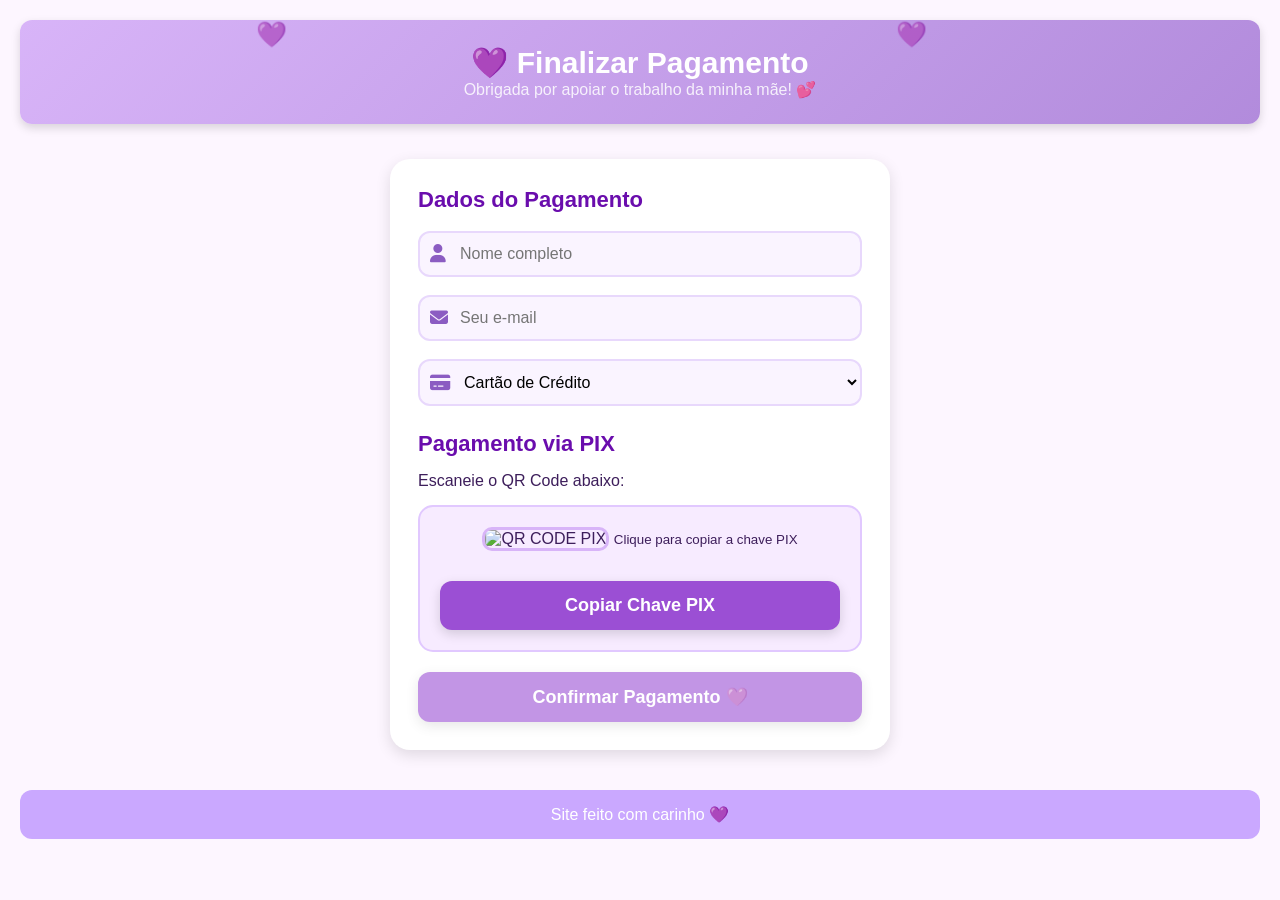
==== docs/pagamento.html @ 6ed1b5f1 "commit inicial" ====
<!DOCTYPE html>
<html lang="pt-br">

<head>
    <meta charset="UTF-8">
    <meta name="viewport" content="width=device-width, initial-scale=1.0">
    <title>Pagamento</title>
    <link rel="stylesheet" href="css/pagamento.css">

    <!-- Ícones -->
    <link rel="stylesheet" href="https://cdnjs.cloudflare.com/ajax/libs/font-awesome/6.5.0/css/all.min.css">
</head>

<body>

    <div class="hearts"></div>

    <header>
        <h1>💜 Finalizar Pagamento</h1>
        <p class="sub">Obrigada por apoiar o trabalho da minha mãe! 💕</p>
    </header>

    <div class="pagamento-container">

        <h2>Dados do Pagamento</h2>

        <div class="input-group">
            <i class="fa-solid fa-user"></i>
            <input type="text" placeholder="Nome completo">
        </div>

        <div class="input-group">
            <i class="fa-solid fa-envelope"></i>
            <input type="email" placeholder="Seu e-mail">
        </div>

        <div class="input-group">
            <i class="fa-solid fa-credit-card"></i>
            <select>
                <option>Cartão de Crédito</option>
                <option>Boleto</option>
                <option>PIX</option>
            </select>
        </div>

        <h2 style="margin-top: 25px;">Pagamento via PIX</h2>
        <p>Escaneie o QR Code abaixo:</p>

        <div class="pix-area">
            <img src="https://api.qrserver.com/v1/create-qr-code/?size=220x220&data=PAGAMENTO-SOFONIAS" alt="QR CODE PIX">
            <small>Clique para copiar a chave PIX</small>

            <button id="copiarPix">Copiar Chave PIX</button>
        </div>

        <button id="confirmarPagamento">Confirmar Pagamento 💜</button>
        <div class="sucesso" id="msgSucesso">Pagamento confirmado! Obrigado 💕</div>
    </div>

    <footer>
        <p>Site feito com carinho 💜</p>
    </footer>


    <!-- 🔥 RECIBO – AGORA COLOCADO ANTES DO SCRIPT -->
    <div id="recibo" class="recibo">
        <div class="recibo-card">
            <h2>💜 Recibo de Pagamento</h2>

            <p><strong>Nome:</strong> <span id="r-nome"></span></p>
            <p><strong>E-mail:</strong> <span id="r-email"></span></p>
            <p><strong>Método:</strong> <span id="r-metodo"></span></p>
            <p><strong>Data:</strong> <span id="r-data"></span></p>

            <button id="baixarPDF">Baixar PDF</button>
            <button id="fecharRecibo" class="fechar">Fechar</button>
        </div>
    </div>


    <!-- 🔥 SCRIPT NO FINAL (agora funciona 100%) -->
    <script>
        const nome = document.querySelector('input[type="text"]');
        const email = document.querySelector('input[type="email"]');
        const metodo = document.querySelector('select');
        const btnConfirmar = document.getElementById("confirmarPagamento");

        const recibo = document.getElementById("recibo");
        const rNome = document.getElementById("r-nome");
        const rEmail = document.getElementById("r-email");
        const rMetodo = document.getElementById("r-metodo");
        const rData = document.getElementById("r-data");

        // Começa desabilitado
        btnConfirmar.disabled = true;
        btnConfirmar.style.opacity = "0.6";
        btnConfirmar.style.cursor = "not-allowed";

        function validar() {
            if (nome.value.trim() !== "" &&
                email.value.trim() !== "" &&
                metodo.value.trim() !== "") {

                btnConfirmar.disabled = false;
                btnConfirmar.style.opacity = "1";
                btnConfirmar.style.cursor = "pointer";

            } else {
                btnConfirmar.disabled = true;
                btnConfirmar.style.opacity = "0.6";
                btnConfirmar.style.cursor = "not-allowed";
            }
        }

        nome.addEventListener("input", validar);
        email.addEventListener("input", validar);
        metodo.addEventListener("change", validar);

        // Confirmar pagamento → abrir recibo
        btnConfirmar.addEventListener("click", () => {
            document.getElementById("msgSucesso").style.display = "block";

            rNome.textContent = nome.value;
            rEmail.textContent = email.value;
            rMetodo.textContent = metodo.value;
            rData.textContent = new Date().toLocaleString("pt-BR");

            recibo.style.display = "flex";
        });

        // Fechar recibo
        document.getElementById("fecharRecibo").addEventListener("click", () => {
            recibo.style.display = "none";
            window.location.href = "index.html";
            // 🔁 Troque "index.html" pelo nome da sua página principal caso seja outro
        });


        // Baixar arquivo (recibo)
        document.getElementById("baixarPDF").addEventListener("click", () => {
            const conteudo = `
Recibo de Pagamento

Nome: ${nome.value}
E-mail: ${email.value}
Método: ${metodo.value}
Data: ${new Date().toLocaleString("pt-BR")}
            `;

            const blob = new Blob([conteudo], { type: "text/plain" });
            const link = document.createElement("a");
            link.href = URL.createObjectURL(blob);
            link.download = "recibo.txt";
            link.click();
        });

        // Copiar PIX
        document.getElementById("copiarPix").addEventListener("click", () => {
            navigator.clipboard.writeText("CHAVE-PIX-EXEMPLO-123456");
            alert("Chave PIX copiada!");
        });
    </script>

</body>

</html>
---- docs/css/pagamento.css ----
/* Reset geral */
* {
  margin: 0;
  padding: 0;
  box-sizing: border-box;
  font-family: "Poppins", sans-serif;
}

/* Fundo */
body {
  background: #fdf6ff;
  color: #3d1e5b;
  padding: 20px;
  position: relative;
  overflow-x: hidden;
}

/* Header */
header {
  background: linear-gradient(135deg, #d8b4f8, #b28bdc);
  color: white;
  padding: 25px;
  text-align: center;
  border-radius: 12px;
  box-shadow: 0 4px 10px rgba(0, 0, 0, 0.15);
}

header h1 {
  font-size: 30px;
}

.sub {
  font-size: 16px;
  opacity: 0.85;
}

/* Container */
.pagamento-container {
  max-width: 500px;
  margin: 35px auto;
  background: white;
  padding: 28px;
  border-radius: 20px;
  box-shadow: 0 5px 15px rgba(0, 0, 0, 0.12);
}

.pagamento-container h2 {
  color: #6a0dad;
  margin-bottom: 15px;
  font-size: 22px;
}

/* Inputs fofos */
.input-group {
  position: relative;
  margin: 18px 0;
}

.input-group i {
  position: absolute;
  font-size: 18px;
  color: #8b5cc2;
  left: 12px;
  top: 50%;
  transform: translateY(-50%);
}

input,
select {
  width: 100%;
  padding: 12px 12px 12px 40px;
  border: 2px solid #e8d8fc;
  background: #faf4ff;
  font-size: 16px;
  border-radius: 12px;
}

input:focus,
select:focus {
  border-color: #c09bf2;
  outline: none;
  box-shadow: 0 0 8px rgba(186, 146, 255, 0.4);
}

/* Área PIX */
.pix-area {
  text-align: center;
  background: #f7ebff;
  padding: 20px;
  border-radius: 15px;
  margin-top: 15px;
  border: 2px solid #e1c8ff;
}

.pix-area img {
  margin-bottom: 10px;
  border-radius: 10px;
  border: 3px solid #d8b4f8;
}

/* Botões */
button {
  width: 100%;
  margin-top: 20px;
  padding: 14px;
  background: #9b4fd4;
  border: none;
  color: white;
  font-size: 18px;
  border-radius: 12px;
  cursor: pointer;
  font-weight: bold;
  box-shadow: 0 4px 12px rgba(0, 0, 0, 0.15);
}

button:hover {
  background: #b678ff;
}

/* Mensagem sucesso */
.sucesso {
  display: none;
  margin-top: 20px;
  padding: 15px;
  background: #e5c7ff;
  border-radius: 12px;
  text-align: center;
  font-weight: bold;
  color: #4b2774;
}

/* Rodapé */
footer {
  margin-top: 40px;
  text-align: center;
  padding: 15px;
  background: #caa8ff;
  color: white;
  border-radius: 12px;
}

/* ❤️ Corações flutuando */
.hearts {
  pointer-events: none;
}

.hearts::before,
.hearts::after {
  content: "💜";
  position: fixed;
  font-size: 25px;
  animation: floating 6s linear infinite;
  opacity: 0.7;
}

.hearts::before {
  left: 20%;
  animation-delay: 0s;
}
.hearts::after {
  left: 70%;
  animation-delay: 2s;
}

@keyframes floating {
  from {
    top: 110%;
    transform: translateY(0);
  }
  to {
    top: -10%;
    transform: translateY(-100%);
  }
}

/* RECIBO */
.recibo {
  display: none;
  position: fixed;
  top: 0;
  left: 0;
  width: 100%;
  height: 100%;
  background: rgba(0, 0, 0, 0.6);
  padding: 20px;
  justify-content: center;
  align-items: center;
  z-index: 9999;
}

.recibo-card {
  background: white;
  padding: 25px;
  width: 90%;
  max-width: 400px;
  border-radius: 20px;
  box-shadow: 0 6px 15px rgba(0, 0, 0, 0.25);
  animation: abrir 0.3s ease;
  color: #4b2774;
  text-align: left;
}

.recibo-card h2 {
  text-align: center;
  margin-bottom: 15px;
  color: #6a0dad;
}

.recibo-card p {
  margin: 10px 0;
  font-size: 16px;
}

.recibo-card button {
  width: 100%;
  padding: 12px;
  margin-top: 15px;
  border: none;
  border-radius: 12px;
  background: #9b4fd4;
  color: white;
  cursor: pointer;
  font-size: 16px;
  font-weight: bold;
}

.recibo-card button:hover {
  background: #b678ff;
}

.fechar {
  background: #777;
}

@keyframes abrir {
  from {
    transform: scale(0.7);
    opacity: 0;
  }
  to {
    transform: scale(1);
    opacity: 1;
  }
}
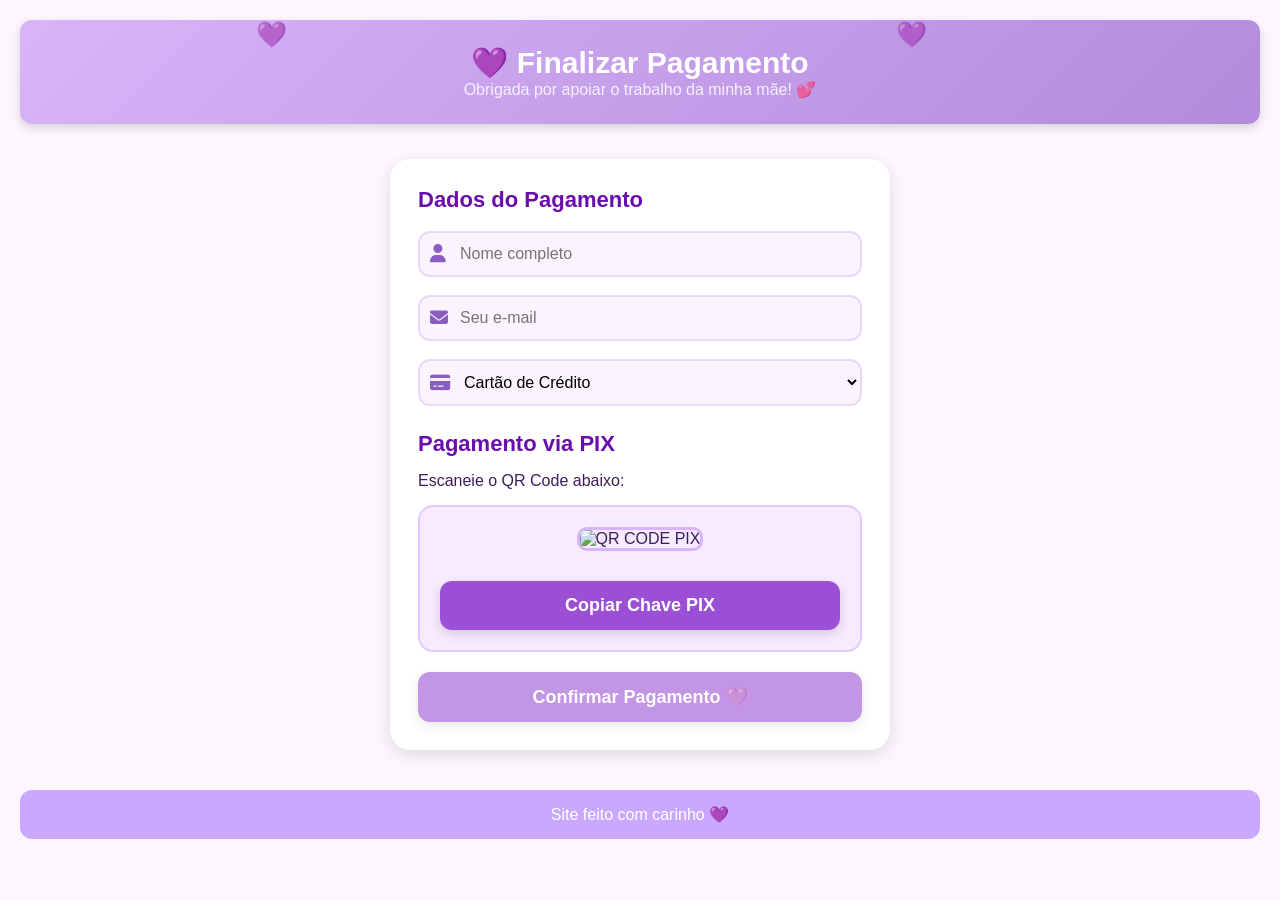
==== commit 348f281a: "melhorias 1.1" ====
--- a/docs/pagamento.html
+++ b/docs/pagamento.html
@@ -22,7 +22,7 @@
 
     <div class="pagamento-container">
 
-        <h2>Dados do Pagamento</h2>
+        <h2 style="justify-self: center;">Dados do Pagamento</h2>
 
         <div class="input-group">
             <i class="fa-solid fa-user"></i>
@@ -43,13 +43,11 @@
             </select>
         </div>
 
-        <h2 style="margin-top: 25px;">Pagamento via PIX</h2>
-        <p>Escaneie o QR Code abaixo:</p>
+        <h2 style="margin-top: 25px;justify-self: center;">Pagamento via PIX</h2>
+        <p style="justify-self: center;">Escaneie o QR Code abaixo:</p>
 
         <div class="pix-area">
             <img src="https://api.qrserver.com/v1/create-qr-code/?size=220x220&data=PAGAMENTO-SOFONIAS" alt="QR CODE PIX">
-            <small>Clique para copiar a chave PIX</small>
-
             <button id="copiarPix">Copiar Chave PIX</button>
         </div>
 
